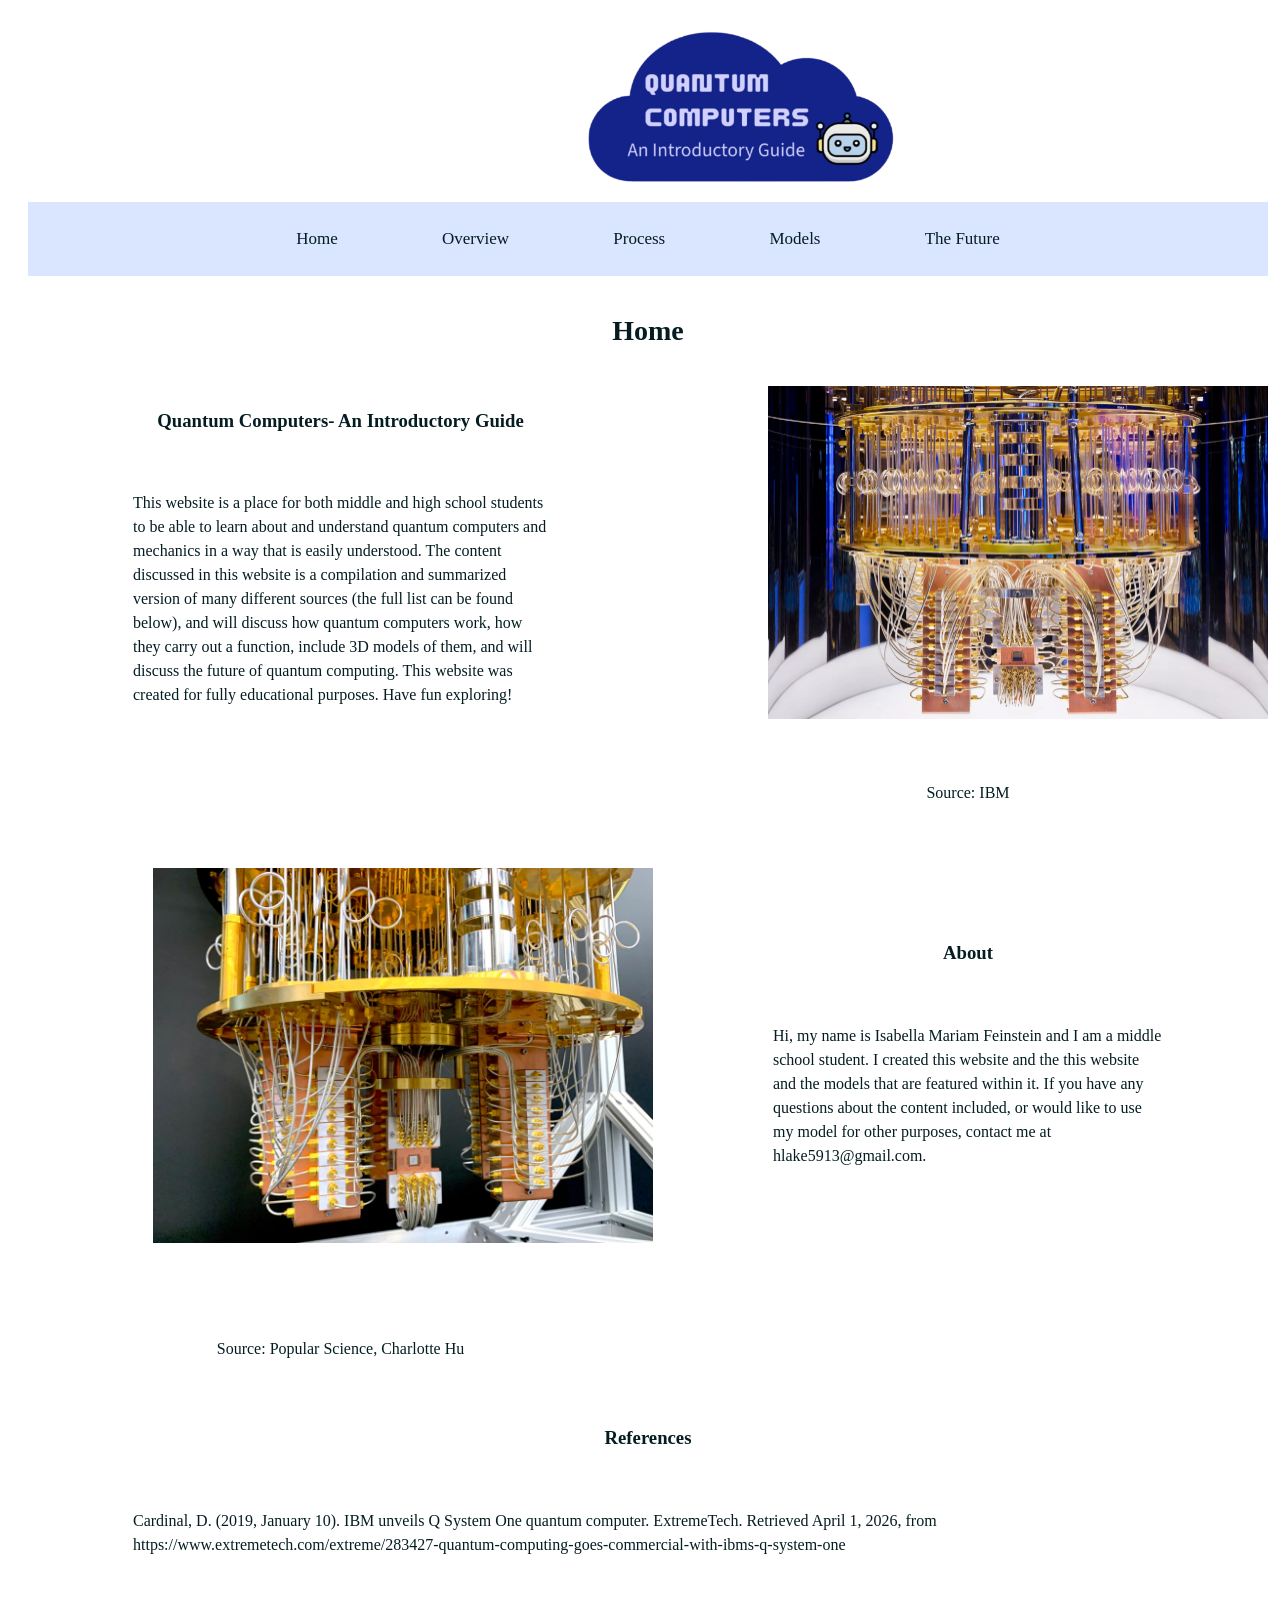
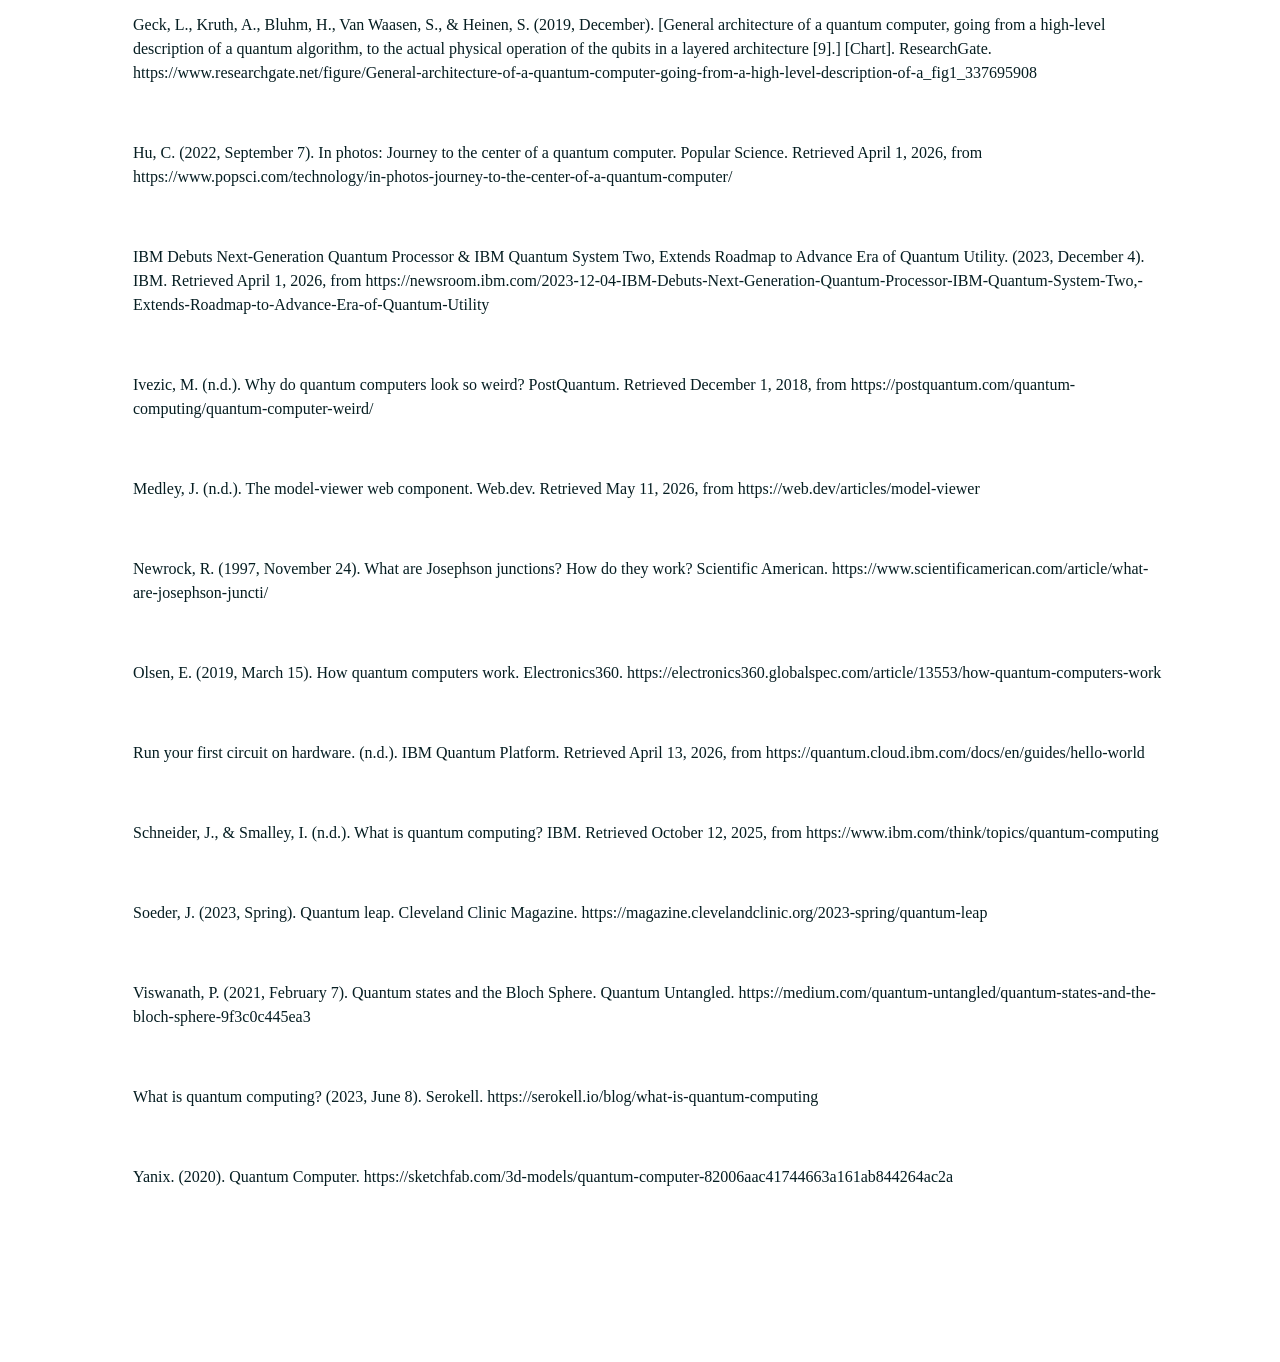
==== index.html @ 965fab88 "hello" ====
<!DOCTYPE html>
<html>
  <head>
    <title>Quantum Computers- An Introductory Guide</title>
    <link href="style.css" rel="stylesheet" type="text/css"/>
  </head>
  <body>
    <div id="wrapper">
      <div id="title">
        <img src="logo2.png" width="320"/>
      </div>
      <div id="navbar">
        <ul>
          <li><a href="index.html">Home</a></li>
          <li><a href="over.html">Overview</a></li>
          <li><a href="proc.html">Process</a></li>
          <li><a href="model.html">Models</a></li>
          <li><a href="future.html">The Future</a></li>
        </ul>
      </div>
      <div id="hometitle">
        <h1>Home</h1>
      </div>
      <div id="htitle1">
        <h3>Quantum Computers- An Introductory Guide</h3>
      </div>
      <div id="htext1" class="para">
        <p>This website is a place for both middle and high school students to be able
            to learn about and understand quantum computers and mechanics in a way that
            is easily understood. The content discussed in this website is a compilation
            and summarized version of many different sources (the full list can be found
            below), and will discuss how quantum computers work, how they carry out a 
            function, include 3D models of them, and will discuss the future of quantum
            computing. This website was created for fully educational purposes. Have fun 
            exploring!
        </p>
      </div>
      <div id="himage1">
        <img src="qcimage1_3.webp" width="500"/>
      </div>
      <div id="hisrc">
        <p>Source: IBM</p>
      </div>
      <div id="htitle2">
        <h3>About</h3>
      </div>
      <div id="htext2" class="para">
        <p>Hi, my name is Isabella Mariam Feinstein and I am a middle school student. I created this website and the
            this website and the models that are featured within it. If you have any questions about the 
            content included, or would like to use my model for other purposes, contact
            me at hlake5913@gmail.com. 
        </p>
      </div>
      <div id="himage2">
        <img src="qcimage2.webp" width="500"/>
      </div>
      <div id="hisrc2">
        <p>Source: Popular Science, Charlotte Hu</p>
      </div>
      <div id="citetitle">
        <h3>References</h3>
      </div>
      <div id="citations" class="para">
            <p>Cardinal, D. (2019, January 10). IBM unveils Q System One quantum computer. ExtremeTech. Retrieved April 1, 2026, from https://www.extremetech.com/extreme/283427-quantum-computing-goes-commercial-with-ibms-q-system-one</p>
            <br>
            <p>Geck, L., Kruth, A., Bluhm, H., Van Waasen, S., & Heinen, S. (2019, December). [General architecture of a quantum computer, going from a high-level description of a quantum algorithm, to the actual physical operation of the qubits in a layered architecture [9].] [Chart]. ResearchGate. https://www.researchgate.net/figure/General-architecture-of-a-quantum-computer-going-from-a-high-level-description-of-a_fig1_337695908</p>
            <br>
            <p>Hu, C. (2022, September 7). In photos: Journey to the center of a quantum computer. Popular Science. Retrieved April 1, 2026, from https://www.popsci.com/technology/in-photos-journey-to-the-center-of-a-quantum-computer/</p>
            <br>
            <p>IBM Debuts Next-Generation Quantum Processor & IBM Quantum System Two, Extends Roadmap to Advance Era of Quantum Utility. (2023, December 4). IBM. Retrieved April 1, 2026, from https://newsroom.ibm.com/2023-12-04-IBM-Debuts-Next-Generation-Quantum-Processor-IBM-Quantum-System-Two,-Extends-Roadmap-to-Advance-Era-of-Quantum-Utility</p>
            <br>
            <p>Ivezic, M. (n.d.). Why do quantum computers look so weird? PostQuantum. Retrieved December 1, 2018, from https://postquantum.com/quantum-computing/quantum-computer-weird/</p>
            <br>
            <p>Medley, J. (n.d.). The model-viewer web component. Web.dev. Retrieved May 11, 2026, from https://web.dev/articles/model-viewer</p>
            <br>
            <p>Newrock, R. (1997, November 24). What are Josephson junctions? How do they work? Scientific American. https://www.scientificamerican.com/article/what-are-josephson-juncti/</p>
            <br>
            <p>Olsen, E. (2019, March 15). How quantum computers work. Electronics360. https://electronics360.globalspec.com/article/13553/how-quantum-computers-work</p>
            <br>
            <p>Run your first circuit on hardware. (n.d.). IBM Quantum Platform. Retrieved April 13, 2026, from https://quantum.cloud.ibm.com/docs/en/guides/hello-world</p>
            <br>
            <p>Schneider, J., & Smalley, I. (n.d.). What is quantum computing? IBM. Retrieved October 12, 2025, from https://www.ibm.com/think/topics/quantum-computing</p>
            <br>
            <p>Soeder, J. (2023, Spring). Quantum leap. Cleveland Clinic Magazine. https://magazine.clevelandclinic.org/2023-spring/quantum-leap</p>
            <br>
            <p>Viswanath, P. (2021, February 7). Quantum states and the Bloch Sphere. Quantum Untangled. https://medium.com/quantum-untangled/quantum-states-and-the-bloch-sphere-9f3c0c445ea3</p>
            <br>
            <p>What is quantum computing? (2023, June 8). Serokell. https://serokell.io/blog/what-is-quantum-computing</p>
            <br>
            <p>Yanix. (2020). Quantum Computer. https://sketchfab.com/3d-models/quantum-computer-82006aac41744663a161ab844264ac2a</p>
            <br>
      </div>
    </div>
  </body>
</html>
---- style.css ----
#wrapper {
  font-family: trebuchet ms;
  display:grid;
  grid-gap: 15px;
  grid-template-columns: 1fr 1fr;
  grid-auto-rows: auto;
  background-color: #ffffff;
  color: #051d21;
  padding: 20px;
}

#title {
  grid-column-start:1;
  grid-column-end: 3;
  grid-row-start:1;
  grid-row-end: 2;
  margin-left: 550px
}

#navbar {
  grid-column-start:1;
  grid-column-end: 3;
  grid-row-start:2;
  grid-row-end: 3;
  font-size:17px;
  background-color: #dae5ff;
}

#navbar ul{
  list-style-type:none;
  text-align: center;
  padding: 10px;

}

#navbar ul li{
  display:inline;
}

#navbar li a {
  text-decoration: none;
  padding: 50px;
  color: #051d21;
}

#navbar a:hover {
  background-color: #a6bcf2;
  color: #ffffff;
  padding-top: 27px;
  padding-bottom: 27px;
}

#hometitle {
  grid-column-start:1;
  grid-column-end: 3;
  grid-row-start:3;
  grid-row-end: 4;
  font-size:14px;
  padding: 5px;
  text-align:center;
  width:175;
  margin-bottom: 0px;
}

#htitle1 {
  grid-column-start:1;
  grid-column-end: 2;
  grid-row-start:4;
  grid-row-end: 5;
  padding: 5px;
  text-align:center;
  
}

#htext1 {
  grid-column-start:1;
  grid-column-end: 2;
  grid-row-start:5;
  grid-row-end: 6;
  padding: 5px;
  width:175;
  margin-left:100px;
  margin-right:100px;
  margin-bottom: 20px;
}

#himage1 {
  grid-column-start:2;
  grid-column-end: 3;
  grid-row-start:4;
  grid-row-end: 6;
  margin-left:100px ;
  margin-bottom: 10px;
  height: 20px;
}

#hisrc {
  grid-column-start:2;
  grid-column-end: 3;
  grid-row-start:6;
  grid-row-end: 7;
  padding: 5px;
  width:175;
  margin-left:100px;
  margin-right:100px;
  margin-bottom: 30px;
  text-align:center;
}

#htitle2 {
  grid-column-start:2;
  grid-column-end: 3;
  grid-row-start:7;
  grid-row-end: 8;
  padding: 5px;
  text-align:center;
  margin-top: 50px;
  margin-bottom: 0px;
  
}

#htext2 {
  grid-column-start:2;
  grid-column-end: 3;
  grid-row-start:8;
  grid-row-end: 9;
  padding: 5px;
  width:175;
  margin-left:100px;
  margin-right:100px;
  margin-top: 0px;
  margin-bottom: 100px;
}

#himage2 {
  grid-column-start:1;
  grid-column-end: 2;
  grid-row-start:7;
  grid-row-end: 9;
  margin-left:125px ;
  height: 20px;
}

#hisrc2 {
  grid-column-start:1;
  grid-column-end: 2;
  grid-row-start:10;
  grid-row-end: 11;
  padding: 5px;
  width:175;
  margin-left:100px;
  margin-right:100px;
  margin-bottom: 0px;
  text-align:center;
}

#citetitle {
  grid-column-start:1;
  grid-column-end: 3;
  grid-row-start:11;
  grid-row-end: 12;
  padding: 5px;
  text-align:center;
  margin-top: 10px;
  margin-bottom: 0px;
  
}

#citations {
  grid-column-start:1;
  grid-column-end: 3;
  grid-row-start:12;
  grid-row-end: 13;
  padding: 5px;
  width:175;
  margin-left:100px;
  margin-right:100px;
  margin-top: 0px;
  margin-bottom: 100px;
}

.para {
   line-height: 1.5; 
}
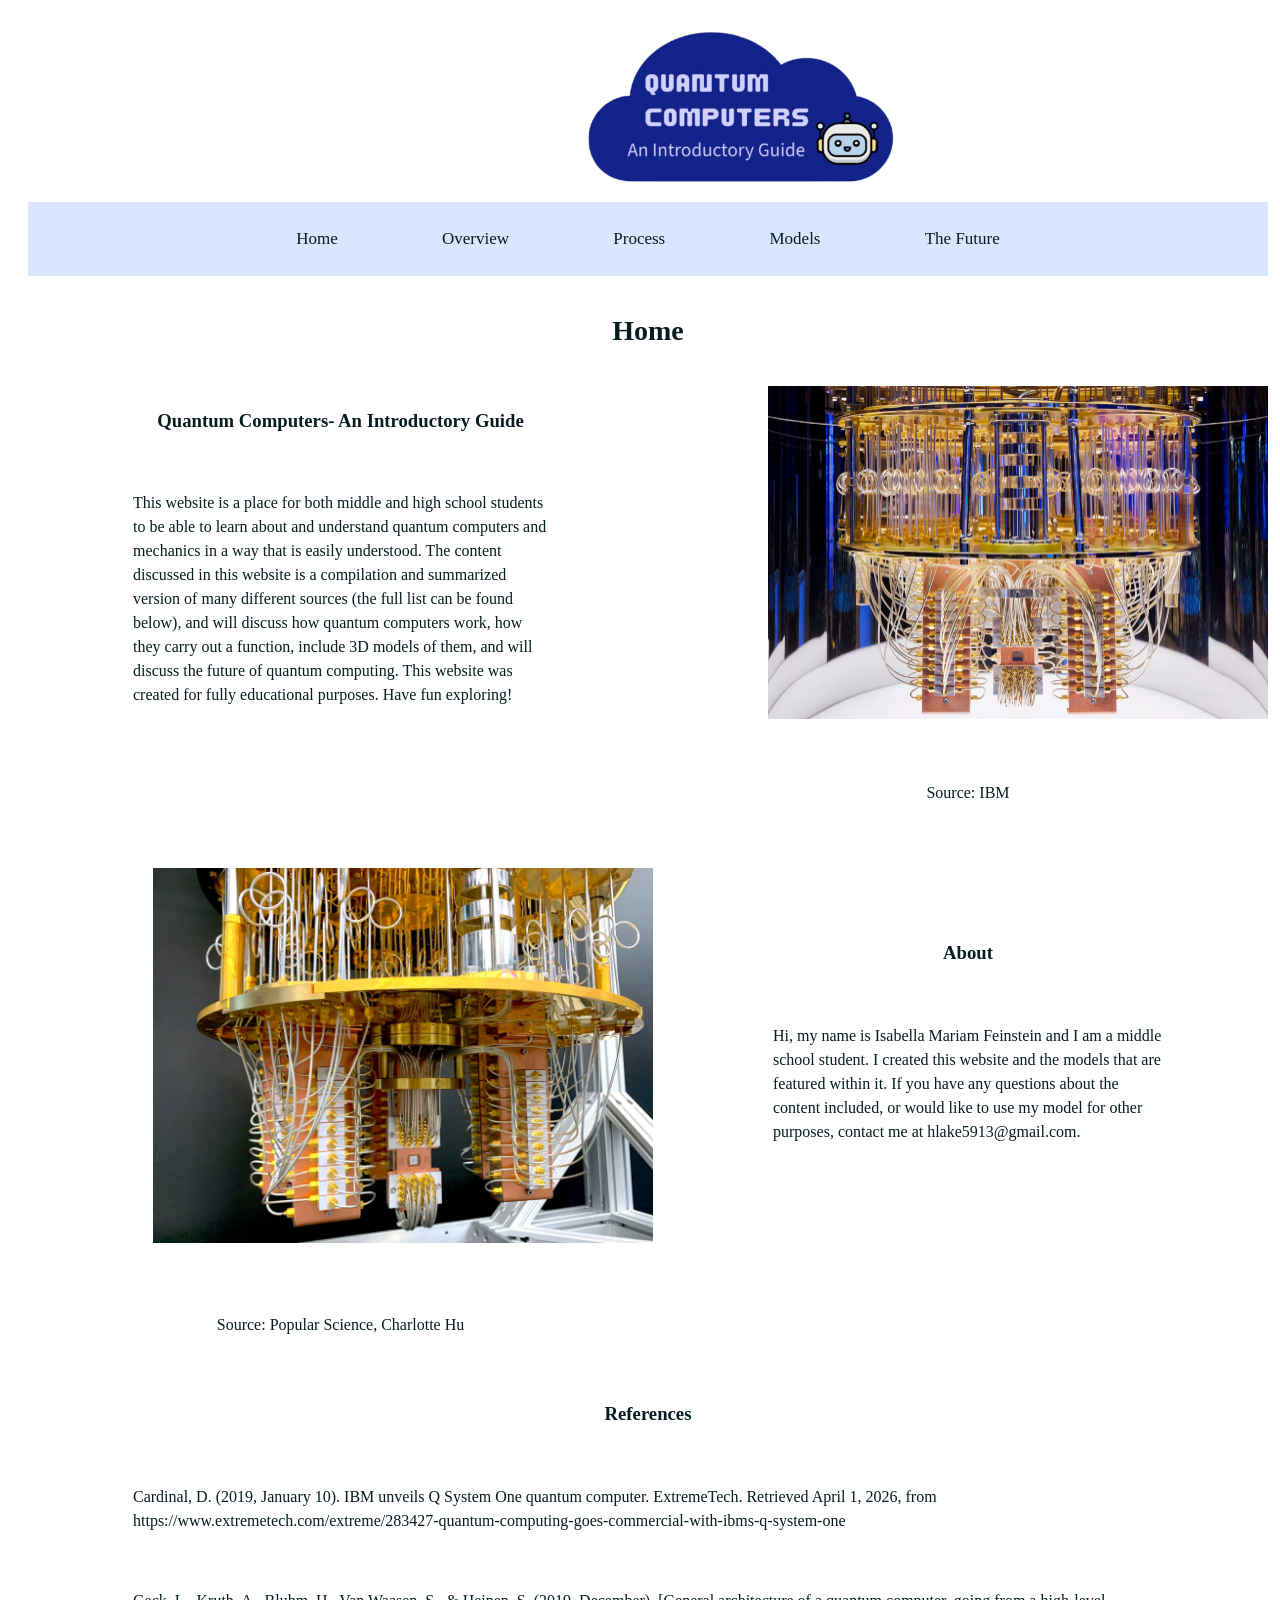
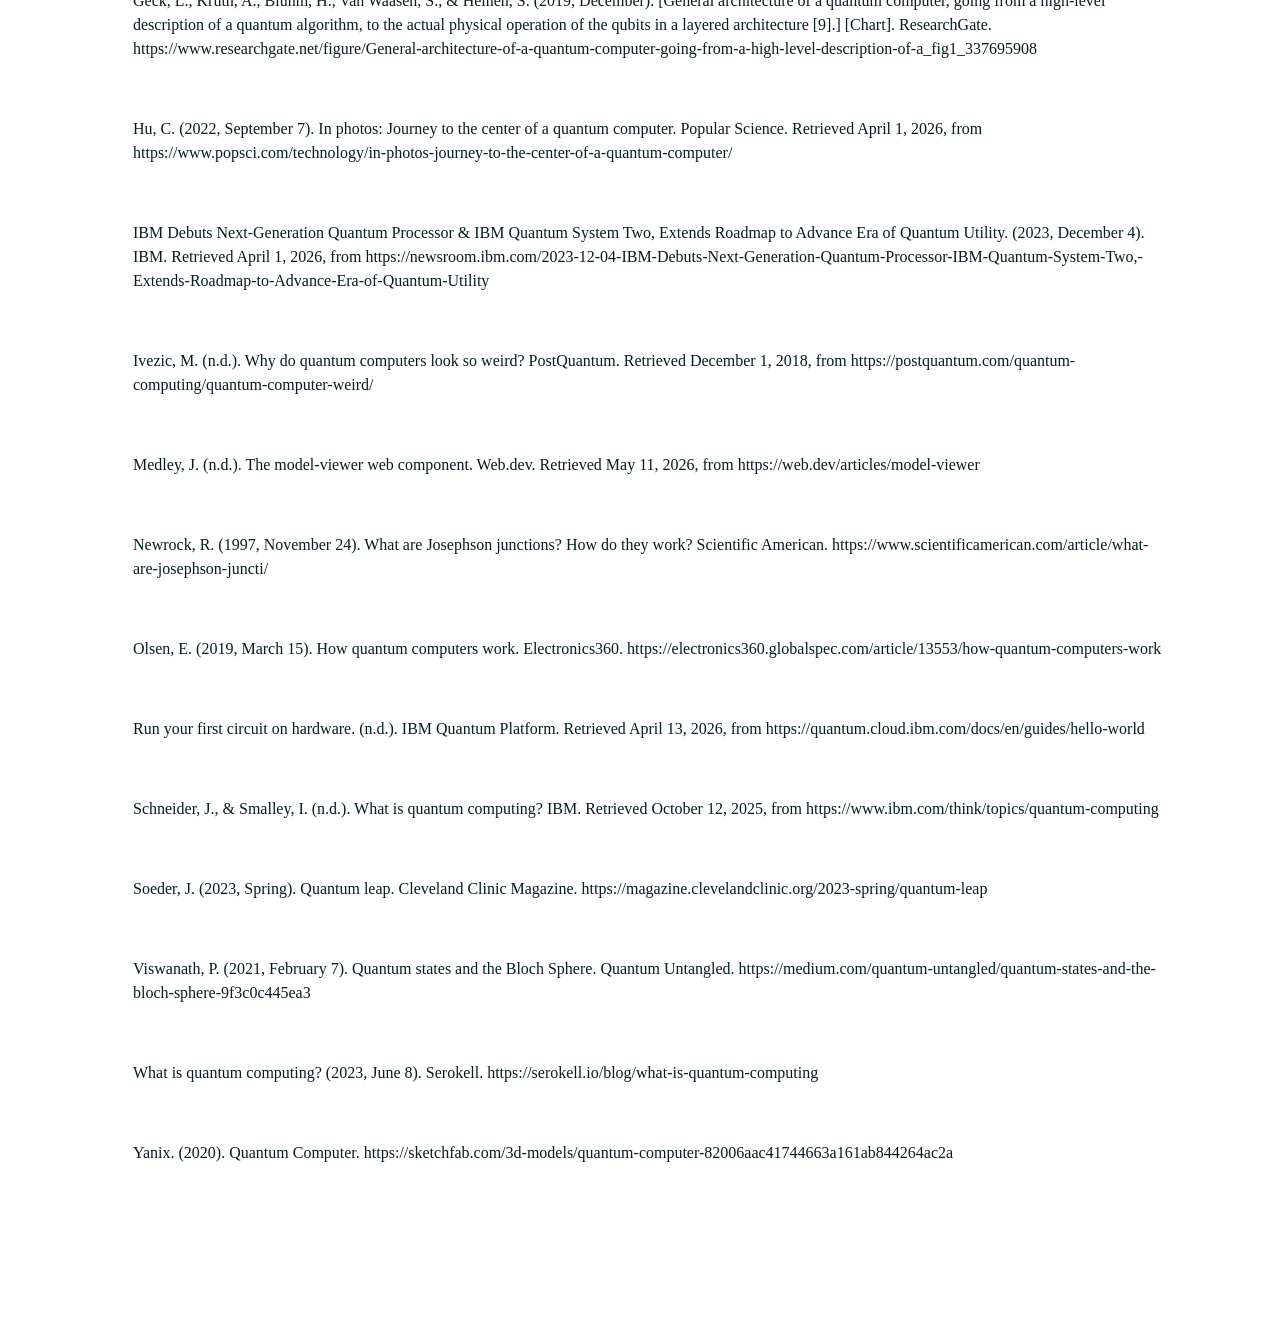
==== commit 7f7d4eac: "hello" ====
--- a/index.html
+++ b/index.html
@@ -3,6 +3,7 @@
   <head>
     <title>Quantum Computers- An Introductory Guide</title>
     <link href="style.css" rel="stylesheet" type="text/css"/>
+    <meta name="google-site-verification" content="H-8GoYDCtdtyMWPK3-_Qd2Ww9gHAtK_ym1m6WMbGOts" />
   </head>
   <body>
     <div id="wrapper">
@@ -45,8 +46,9 @@
         <h3>About</h3>
       </div>
       <div id="htext2" class="para">
-        <p>Hi, my name is Isabella Mariam Feinstein and I am a middle school student. I created this website and the
-            this website and the models that are featured within it. If you have any questions about the 
+        <p>Hi, my name is Isabella Mariam Feinstein and I am a middle school student.
+           I created this website and the models that are featured within it. If you 
+           have any questions about the 
             content included, or would like to use my model for other purposes, contact
             me at hlake5913@gmail.com. 
         </p>
